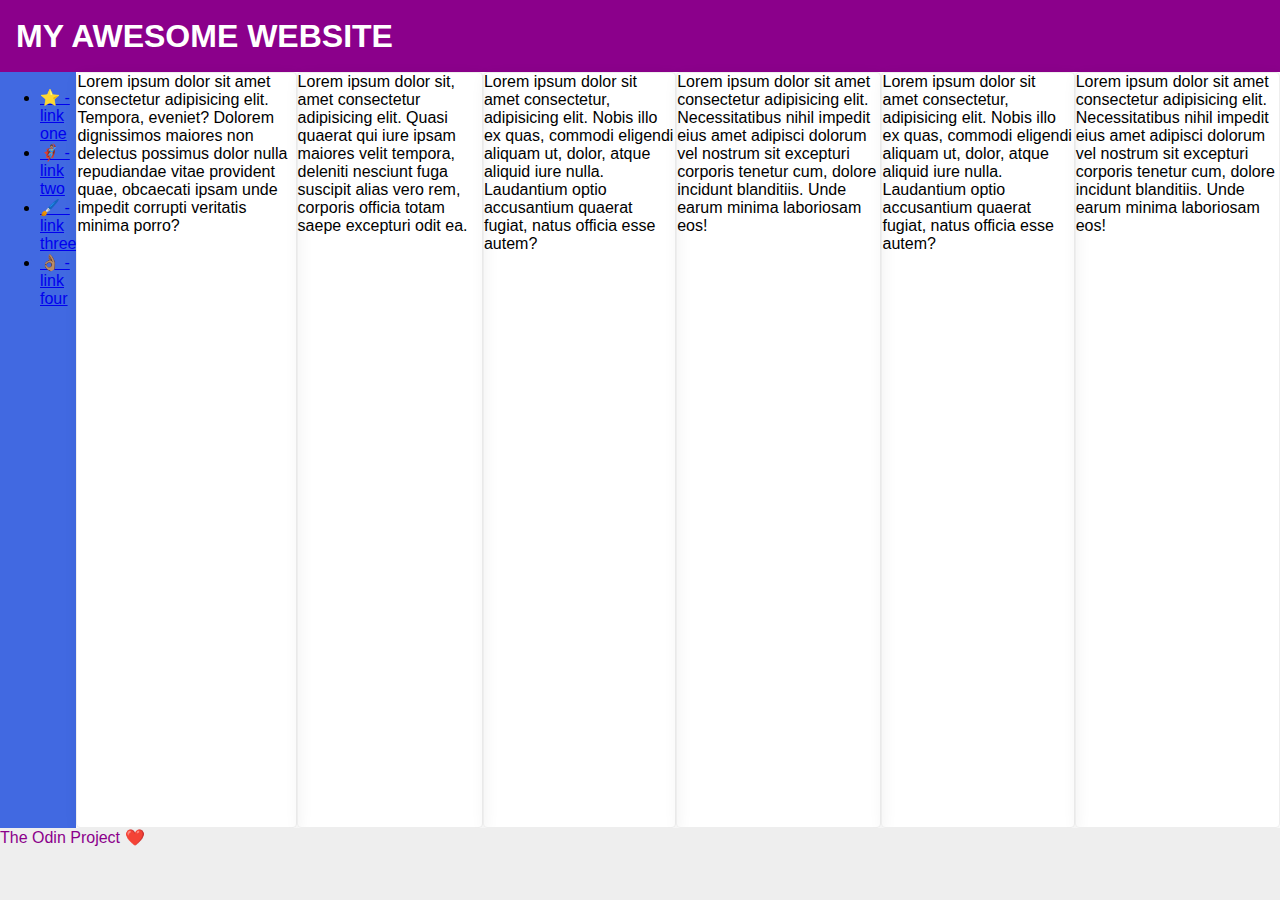
==== flex/07-flex-layout-2/index.html @ ede895a3 "Make div for side-bar/content and fill empty space" ====
<!DOCTYPE html>
<html lang="en">
  <head>
    <meta charset="UTF-8">
    <meta http-equiv="X-UA-Compatible" content="IE=edge">
    <meta name="viewport" content="width=device-width, initial-scale=1.0">
    <title>The Holy Grail</title>
    <link rel="stylesheet" href="style.css">
  </head>
  <body>
    <div class="header">
      MY AWESOME WEBSITE
    </div>
    

    <div class="main-content">
      <div class="sidebar">
        <ul>
          <li><a href="#">⭐ - link one</a></li>
          <li><a href="#">🦸🏽‍♂️ - link two</a></li>
          <li><a href="#">🖌️ - link three</a></li>
          <li><a href="#">👌🏽 - link four</a></li>
        </ul>
      </div>
  
      <div class="card">Lorem ipsum dolor sit amet consectetur adipisicing elit. Tempora, eveniet? Dolorem dignissimos maiores non delectus possimus dolor nulla repudiandae vitae provident quae, obcaecati ipsam unde impedit corrupti veritatis minima porro?</div>
      <div class="card">Lorem ipsum dolor sit, amet consectetur adipisicing elit. Quasi quaerat qui iure ipsam maiores velit tempora, deleniti nesciunt fuga suscipit alias vero rem, corporis officia totam saepe excepturi odit ea.</div>
      <div class="card">Lorem ipsum dolor sit amet consectetur, adipisicing elit. Nobis illo ex quas, commodi eligendi aliquam ut, dolor, atque aliquid iure nulla. Laudantium optio accusantium quaerat fugiat, natus officia esse autem?</div>
      <div class="card">Lorem ipsum dolor sit amet consectetur adipisicing elit. Necessitatibus nihil impedit eius amet adipisci dolorum vel nostrum sit excepturi corporis tenetur cum, dolore incidunt blanditiis. Unde earum minima laboriosam eos!</div>
      <div class="card">Lorem ipsum dolor sit amet consectetur, adipisicing elit. Nobis illo ex quas, commodi eligendi aliquam ut, dolor, atque aliquid iure nulla. Laudantium optio accusantium quaerat fugiat, natus officia esse autem?</div>
      <div class="card">Lorem ipsum dolor sit amet consectetur adipisicing elit. Necessitatibus nihil impedit eius amet adipisci dolorum vel nostrum sit excepturi corporis tenetur cum, dolore incidunt blanditiis. Unde earum minima laboriosam eos!</div>
    </div>
    
    <div class="footer">
      The Odin Project ❤️
    </div>
  </body>
</html>
---- flex/07-flex-layout-2/style.css ----
body {
  font-family: -apple-system, BlinkMacSystemFont, 'Segoe UI', Roboto, Oxygen, Ubuntu, Cantarell, 'Open Sans', 'Helvetica Neue', sans-serif;
  margin: 0;
  min-height: 100vh;
  display: flex;
  flex-direction: column;
  justify-content: space-between;
}

.header {
  height: 72px;
  background: darkmagenta;
  color: white;
  font-size: 32px;
  font-weight: 900;
  display: flex;
  align-items: center;
  padding-left: 16px;
}

.footer {
  height: 72px;
  background: #eee;
  color: darkmagenta;
}

.sidebar {
  width: 300px;
  background: royalblue;
  box-sizing: border-box;
}

.card {
  border: 1px solid #eee;
  box-shadow: 2px 4px 16px rgba(0,0,0,.06);
  border-radius: 4px;
}


.main-content {
  flex: 1;
  display: flex;
}
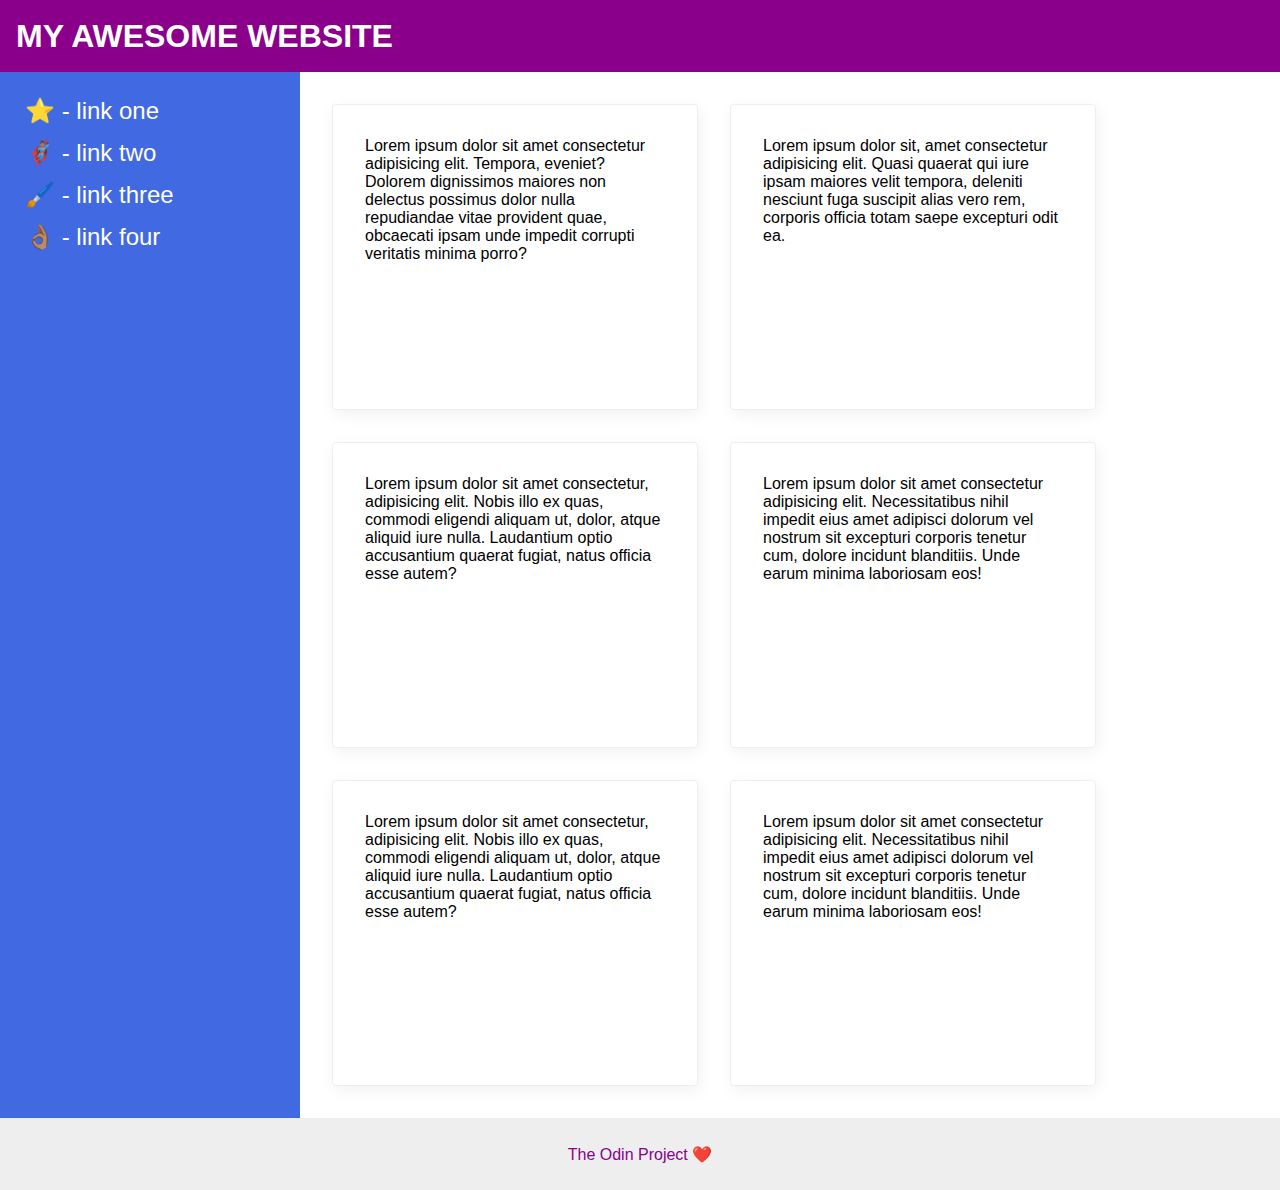
==== commit 3da1d672: "Add container to cards, apply spacing" ====
--- a/flex/07-flex-layout-2/index.html
+++ b/flex/07-flex-layout-2/index.html
@@ -23,12 +23,14 @@
         </ul>
       </div>
   
-      <div class="card">Lorem ipsum dolor sit amet consectetur adipisicing elit. Tempora, eveniet? Dolorem dignissimos maiores non delectus possimus dolor nulla repudiandae vitae provident quae, obcaecati ipsam unde impedit corrupti veritatis minima porro?</div>
-      <div class="card">Lorem ipsum dolor sit, amet consectetur adipisicing elit. Quasi quaerat qui iure ipsam maiores velit tempora, deleniti nesciunt fuga suscipit alias vero rem, corporis officia totam saepe excepturi odit ea.</div>
-      <div class="card">Lorem ipsum dolor sit amet consectetur, adipisicing elit. Nobis illo ex quas, commodi eligendi aliquam ut, dolor, atque aliquid iure nulla. Laudantium optio accusantium quaerat fugiat, natus officia esse autem?</div>
-      <div class="card">Lorem ipsum dolor sit amet consectetur adipisicing elit. Necessitatibus nihil impedit eius amet adipisci dolorum vel nostrum sit excepturi corporis tenetur cum, dolore incidunt blanditiis. Unde earum minima laboriosam eos!</div>
-      <div class="card">Lorem ipsum dolor sit amet consectetur, adipisicing elit. Nobis illo ex quas, commodi eligendi aliquam ut, dolor, atque aliquid iure nulla. Laudantium optio accusantium quaerat fugiat, natus officia esse autem?</div>
-      <div class="card">Lorem ipsum dolor sit amet consectetur adipisicing elit. Necessitatibus nihil impedit eius amet adipisci dolorum vel nostrum sit excepturi corporis tenetur cum, dolore incidunt blanditiis. Unde earum minima laboriosam eos!</div>
+      <div class="cards">
+        <div class="card">Lorem ipsum dolor sit amet consectetur adipisicing elit. Tempora, eveniet? Dolorem dignissimos maiores non delectus possimus dolor nulla repudiandae vitae provident quae, obcaecati ipsam unde impedit corrupti veritatis minima porro?</div>
+        <div class="card">Lorem ipsum dolor sit, amet consectetur adipisicing elit. Quasi quaerat qui iure ipsam maiores velit tempora, deleniti nesciunt fuga suscipit alias vero rem, corporis officia totam saepe excepturi odit ea.</div>
+        <div class="card">Lorem ipsum dolor sit amet consectetur, adipisicing elit. Nobis illo ex quas, commodi eligendi aliquam ut, dolor, atque aliquid iure nulla. Laudantium optio accusantium quaerat fugiat, natus officia esse autem?</div>
+        <div class="card">Lorem ipsum dolor sit amet consectetur adipisicing elit. Necessitatibus nihil impedit eius amet adipisci dolorum vel nostrum sit excepturi corporis tenetur cum, dolore incidunt blanditiis. Unde earum minima laboriosam eos!</div>
+        <div class="card">Lorem ipsum dolor sit amet consectetur, adipisicing elit. Nobis illo ex quas, commodi eligendi aliquam ut, dolor, atque aliquid iure nulla. Laudantium optio accusantium quaerat fugiat, natus officia esse autem?</div>
+        <div class="card">Lorem ipsum dolor sit amet consectetur adipisicing elit. Necessitatibus nihil impedit eius amet adipisci dolorum vel nostrum sit excepturi corporis tenetur cum, dolore incidunt blanditiis. Unde earum minima laboriosam eos!</div>
+      </div>
     </div>
     
     <div class="footer">
--- a/flex/07-flex-layout-2/style.css
+++ b/flex/07-flex-layout-2/style.css
@@ -1,3 +1,10 @@
+*,
+*::before,
+*::after {
+  margin: 0;
+  padding: 0;
+}
+
 body {
   font-family: -apple-system, BlinkMacSystemFont, 'Segoe UI', Roboto, Oxygen, Ubuntu, Cantarell, 'Open Sans', 'Helvetica Neue', sans-serif;
   margin: 0;
@@ -22,22 +29,52 @@
   height: 72px;
   background: #eee;
   color: darkmagenta;
+  display: flex;
+  justify-content: center;
+  align-items: center;
 }
 
 .sidebar {
   width: 300px;
   background: royalblue;
   box-sizing: border-box;
+  flex-shrink: 0;
+}
+
+.sidebar ul {
+  list-style: none;
+  margin-left: 25px;
+  margin-top: 25px;
+}
+
+.sidebar li {
+  margin-bottom: 14px;
+}
+
+.sidebar a {
+  font-size: 24px;
+  color: #FFF;
+  text-decoration: none;
 }
 
 .card {
   border: 1px solid #eee;
   box-shadow: 2px 4px 16px rgba(0,0,0,.06);
   border-radius: 4px;
+  padding: 32px;
+  height: 240px;
+  width: 300px;
+}
+
+.cards {
+  display: flex;
+  flex-wrap: wrap;
+  gap: 32px;
+  padding: 32px;
 }
 
 
 .main-content {
   flex: 1;
   display: flex;
-}+}
